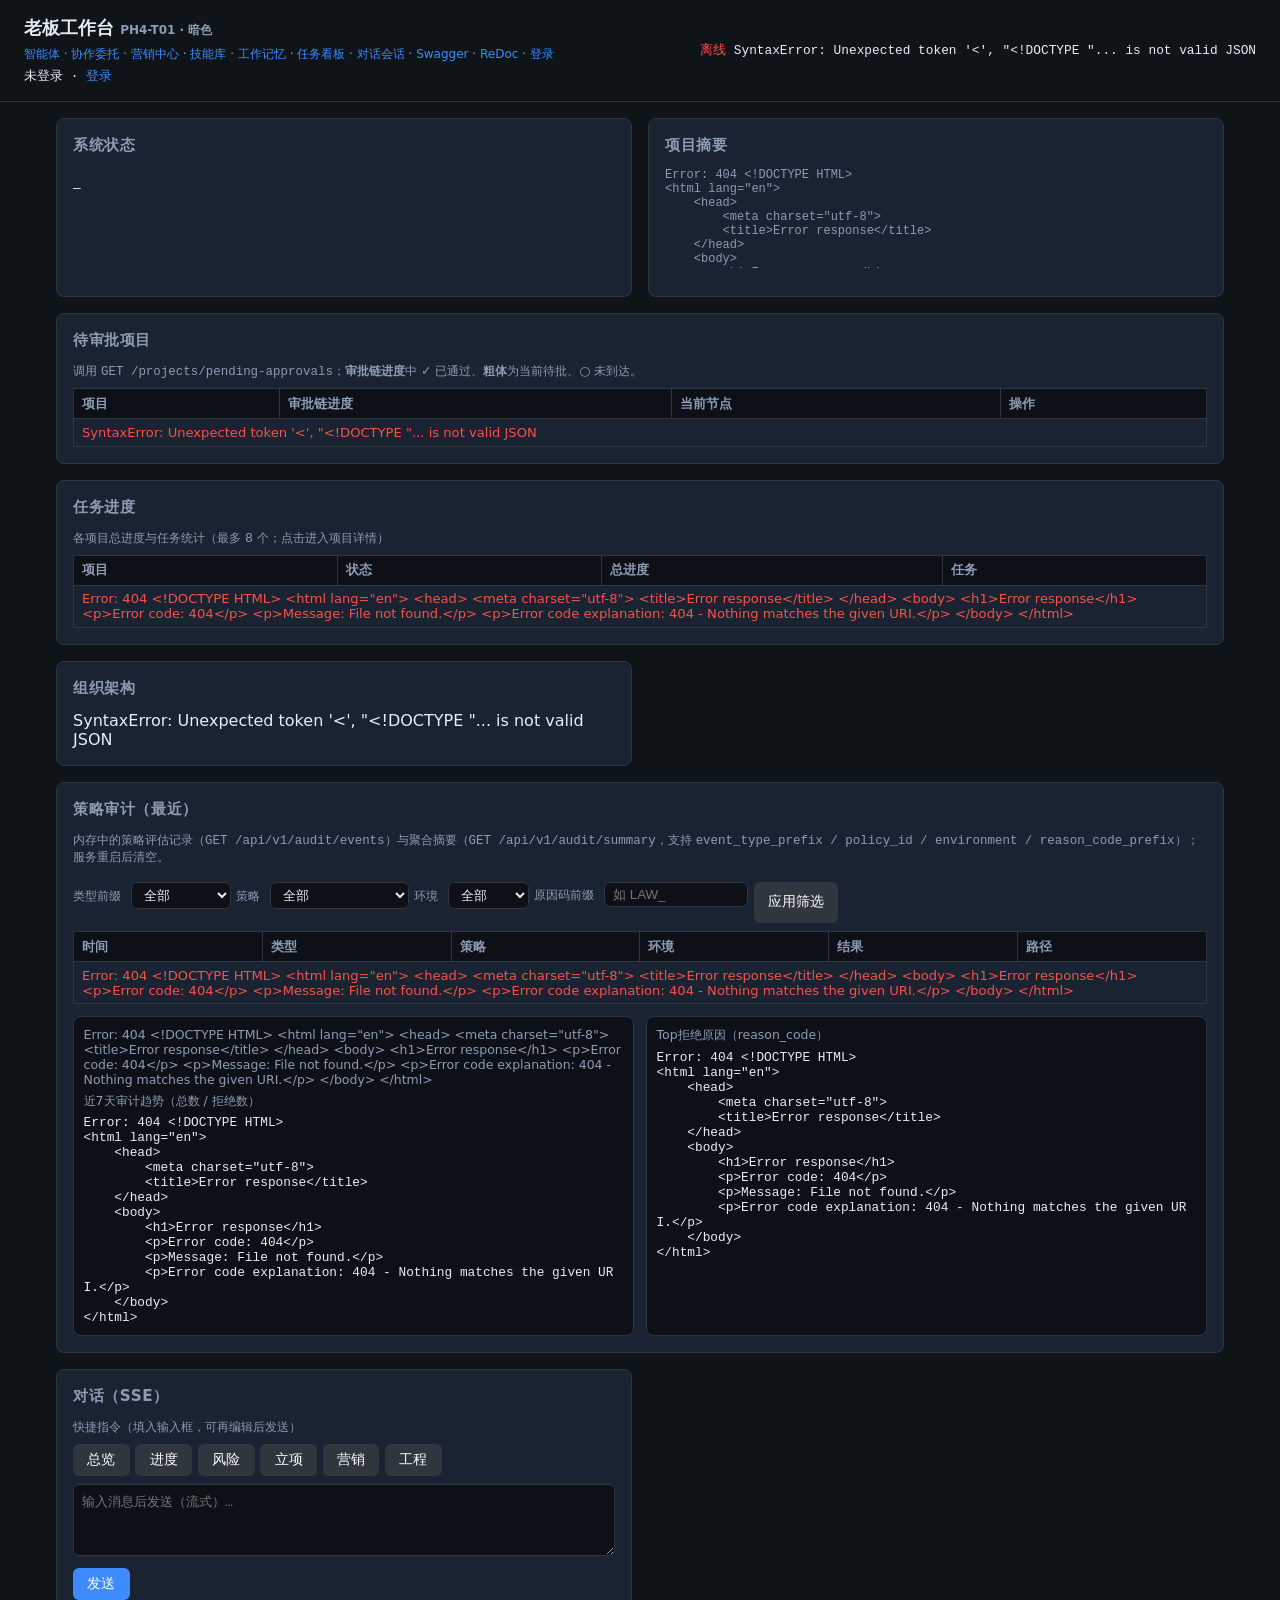
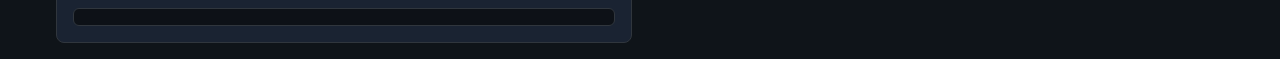
==== backend/web/index.html @ 28ca7a32 "chore: initialize project repository and automation baseline Made-with: Cursor" ====
<!DOCTYPE html>
<html lang="zh-CN">
<head>
  <meta charset="UTF-8" />
  <meta name="viewport" content="width=device-width, initial-scale=1" />
  <title>纪光元生 · 老板工作台</title>
  <style>
    :root {
      --bg: #0f1419;
      --panel: #1a2332;
      --text: #e6edf3;
      --muted: #8b9cb3;
      --accent: #3d8bfd;
      --ok: #3fb950;
      --border: #30363d;
    }
    * { box-sizing: border-box; }
    body {
      margin: 0; font-family: "Segoe UI", system-ui, sans-serif;
      background: var(--bg); color: var(--text); min-height: 100vh;
    }
    header {
      padding: 1rem 1.5rem; border-bottom: 1px solid var(--border);
      display: flex; align-items: center; justify-content: space-between; flex-wrap: wrap; gap: 0.5rem;
    }
    h1 { font-size: 1.1rem; font-weight: 600; margin: 0; }
    .badge { font-size: 0.75rem; color: var(--muted); }
    main { display: grid; grid-template-columns: 1fr 1fr; gap: 1rem; padding: 1rem; max-width: 1200px; margin: 0 auto; }
    @media (max-width: 900px) { main { grid-template-columns: 1fr; } }
    section {
      background: var(--panel); border: 1px solid var(--border);
      border-radius: 8px; padding: 1rem;
    }
    h2 { margin: 0 0 0.75rem; font-size: 0.95rem; color: var(--muted); font-weight: 600; text-transform: uppercase; letter-spacing: 0.04em; }
    pre, .mono { font-family: ui-monospace, monospace; font-size: 0.8rem; white-space: pre-wrap; word-break: break-all; }
    ul.tree { list-style: none; padding-left: 0.75rem; margin: 0; }
    ul.tree ul { margin: 0.25rem 0; }
    .node { padding: 0.2rem 0; color: var(--text); }
    .node small { color: var(--muted); }
    textarea, input[type="text"] {
      width: 100%; background: #0d1117; border: 1px solid var(--border); color: var(--text);
      border-radius: 6px; padding: 0.5rem; margin-bottom: 0.5rem;
    }
    textarea { min-height: 72px; resize: vertical; }
    button {
      background: var(--accent); color: #fff; border: none; padding: 0.45rem 0.9rem;
      border-radius: 6px; cursor: pointer; font-size: 0.85rem;
    }
    button:hover { filter: brightness(1.08); }
    button.secondary { background: #30363d; }
    .cmds { display: flex; flex-wrap: wrap; gap: 0.35rem; margin-bottom: 0.5rem; }
    .out { max-height: 220px; overflow: auto; margin-top: 0.5rem; padding: 0.5rem; background: #0d1117; border-radius: 6px; border: 1px solid var(--border); }
    .ok { color: var(--ok); }
    .err { color: #f85149; }
    a { color: var(--accent); text-decoration: none; }
    a:hover { text-decoration: underline; }
    .full-span { grid-column: 1 / -1; }
    .hint { font-size: 0.78rem; color: var(--muted); margin: 0 0 0.5rem; }
    .stat-cards { display: grid; grid-template-columns: repeat(auto-fit, minmax(140px, 1fr)); gap: 0.5rem; margin-bottom: 0.75rem; }
    .stat-card { background: #0d1117; border: 1px solid var(--border); border-radius: 6px; padding: 0.5rem 0.65rem; }
    .stat-k { font-size: 0.7rem; color: var(--muted); text-transform: uppercase; letter-spacing: 0.04em; }
    .stat-v { font-size: 0.95rem; font-weight: 600; margin-top: 0.2rem; }
    table { width: 100%; border-collapse: collapse; font-size: 0.82rem; }
    th, td { border: 1px solid var(--border); padding: 0.35rem 0.5rem; text-align: left; }
    th { background: #0d1117; color: var(--muted); font-weight: 600; }
    .pbar { height: 6px; background: #21262d; border-radius: 3px; overflow: hidden; min-width: 64px; display: inline-block; vertical-align: middle; margin-right: 6px; }
    .pfill { height: 100%; background: var(--accent); border-radius: 3px; }
  </style>
</head>
<body>
  <header>
    <div>
      <h1>老板工作台 <span class="badge">PH4-T01 · 暗色</span></h1>
      <p class="badge" style="margin:0.35rem 0 0">
        <a href="/ui/agents.html">智能体</a>
        · <a href="/ui/collab.html">协作委托</a>
        · <a href="/ui/marketing.html">营销中心</a>
        · <a href="/ui/skills.html">技能库</a>
        · <a href="/ui/memory.html">工作记忆</a>
        · <a href="/ui/tasks.html">任务看板</a>
        · <a href="/ui/chat.html">对话会话</a>
        · <a href="/docs" target="_blank" rel="noopener noreferrer">Swagger</a>
        · <a href="/redoc" target="_blank" rel="noopener noreferrer">ReDoc</a>
        · <a href="/ui/login.html">登录</a>
      </p>
      <p class="meta mono" id="userBar" style="margin:0.35rem 0 0">—</p>
    </div>
    <div class="mono" id="sysbar">加载中…</div>
  </header>
  <main>
    <section>
      <h2>系统状态</h2>
      <div class="stat-cards" id="statusCards"></div>
      <pre id="health">—</pre>
    </section>
    <section>
      <h2>项目摘要</h2>
      <div id="projectLinks"></div>
      <pre id="projectsRaw" class="mono" style="max-height:100px;overflow:auto;margin-top:0.5rem;font-size:0.75rem;color:var(--muted)">—</pre>
    </section>
    <section class="full-span">
      <h2>待审批项目</h2>
      <p class="hint">调用 <code>GET /projects/pending-approvals</code>；<strong>审批链进度</strong>中 ✓ 已通过、<strong>粗体</strong>为当前待批、○ 未到达。</p>
      <div style="overflow:auto">
        <table>
          <thead><tr><th>项目</th><th>审批链进度</th><th>当前节点</th><th>操作</th></tr></thead>
          <tbody id="pendingBody"></tbody>
        </table>
      </div>
    </section>
    <section class="full-span">
      <h2>任务进度</h2>
      <p class="hint">各项目总进度与任务统计（最多 8 个；点击进入项目详情）</p>
      <div style="overflow:auto">
        <table>
          <thead><tr><th>项目</th><th>状态</th><th>总进度</th><th>任务</th></tr></thead>
          <tbody id="taskProgBody"></tbody>
        </table>
      </div>
    </section>
    <section>
      <h2>组织架构</h2>
      <div id="org"></div>
    </section>
    <section class="full-span">
      <h2>策略审计（最近）</h2>
      <p class="hint">内存中的策略评估记录（<code>GET /api/v1/audit/events</code>）与聚合摘要（<code>GET /api/v1/audit/summary</code>，支持 <code>event_type_prefix / policy_id / environment / reason_code_prefix</code>）；服务重启后清空。</p>
      <p class="cmds" style="margin-bottom:0.5rem">
        <label class="hint">类型前缀
          <select id="auditFilter" style="margin-left:0.35rem;padding:0.25rem 0.5rem;border-radius:6px;border:1px solid var(--border);background:#0d1117;color:var(--text)">
            <option value="">全部</option>
            <option value="delegation">delegation</option>
            <option value="policy">policy</option>
          </select>
        </label>
        <label class="hint">策略
          <select id="auditPolicyFilter" style="margin-left:0.35rem;padding:0.25rem 0.5rem;border-radius:6px;border:1px solid var(--border);background:#0d1117;color:var(--text)">
            <option value="">全部</option>
            <option value="collaboration">collaboration</option>
            <option value="CEO-POLICY-13">CEO-POLICY-13</option>
            <option value="CEO-POLICY-14">CEO-POLICY-14</option>
          </select>
        </label>
        <label class="hint">环境
          <select id="auditEnvFilter" style="margin-left:0.35rem;padding:0.25rem 0.5rem;border-radius:6px;border:1px solid var(--border);background:#0d1117;color:var(--text)">
            <option value="">全部</option>
            <option value="dev">dev</option>
            <option value="staging">staging</option>
            <option value="prod">prod</option>
          </select>
        </label>
        <label class="hint">原因码前缀
          <input id="auditReasonCodeFilter" type="text" placeholder="如 LAW_" style="margin-left:0.35rem;padding:0.25rem 0.5rem;border-radius:6px;border:1px solid var(--border);background:#0d1117;color:var(--text);width:9rem" />
        </label>
        <button type="button" class="secondary" id="btnAuditApply">应用筛选</button>
      </p>
      <div style="overflow:auto">
        <table>
          <thead>
            <tr>
              <th>时间</th>
              <th>类型</th>
              <th>策略</th>
              <th>环境</th>
              <th>结果</th>
              <th>路径</th>
            </tr>
          </thead>
          <tbody id="auditBody"></tbody>
        </table>
      </div>
      <div style="margin-top:0.75rem;display:grid;grid-template-columns:1fr 1fr;gap:0.75rem">
        <div style="background:#0d1117;border:1px solid var(--border);border-radius:8px;padding:0.6rem">
          <div id="auditHealthSummary" class="hint" style="margin-bottom:0.35rem">—</div>
          <div class="hint" style="margin-bottom:0.35rem">近7天审计趋势（总数 / 拒绝数）</div>
          <div id="auditTrend" class="mono">—</div>
        </div>
        <div style="background:#0d1117;border:1px solid var(--border);border-radius:8px;padding:0.6rem">
          <div class="hint" style="margin-bottom:0.35rem">Top拒绝原因（reason_code）</div>
          <div id="auditTopReasons" class="mono">—</div>
        </div>
      </div>
    </section>
    <section>
      <h2>对话（SSE）</h2>
      <p class="hint">快捷指令（填入输入框，可再编辑后发送）</p>
      <div class="cmds">
        <button type="button" class="secondary" data-q="汇总当前各项目进度、阻塞任务与下一步建议">总览</button>
        <button type="button" class="secondary" data-q="查看项目进度与里程碑">进度</button>
        <button type="button" class="secondary" data-q="梳理跨项目风险与依赖，给出缓解动作">风险</button>
        <button type="button" class="secondary" data-q="draft 项目提交审批前需要检查哪些材料">立项</button>
        <button type="button" class="secondary" data-q="安排营销增长实验">营销</button>
        <button type="button" class="secondary" data-q="接口缺陷与回归">工程</button>
      </div>
      <textarea id="msg" placeholder="输入消息后发送（流式）…"></textarea>
      <button type="button" id="send">发送</button>
      <div class="out mono" id="chatout"></div>
    </section>
  </main>
  <script src="api-client.js"></script>
  <script>
    const API = "/api/v1";
    const LAW = ["LAW-04", "LAW-05"];

    function escapeHtml(s) {
      return String(s)
        .replace(/&/g, "&amp;")
        .replace(/</g, "&lt;")
        .replace(/>/g, "&gt;")
        .replace(/"/g, "&quot;");
    }

    function renderStatusCards(h, llm) {
      const c = document.getElementById("statusCards");
      c.innerHTML = "";
      const pe = h.policy_engine || {};
      const rows = [
        ["服务", h.status || "—"],
        ["运行模式", h.runtime_mode || "—"],
        ["策略引擎", pe.loaded ? "已加载" : "未就绪"],
      ];
      if (llm && typeof llm === "object") {
        const on = llm.llm_enabled && llm.api_configured;
        const ready = llm.api_configured && !llm.llm_enabled;
        const llmLine =
          (on ? "已启用" : ready ? "可启用" : "未配密钥") +
          " · " +
          String(llm.primary_model || "—");
        rows.push(["大模型", llmLine]);
      }
      rows.forEach(([k, v]) => {
        const d = document.createElement("div");
        d.className = "stat-card";
        d.innerHTML =
          "<div class=\"stat-k\">" + escapeHtml(k) + "</div><div class=\"stat-v\">" + escapeHtml(String(v)) + "</div>";
        c.appendChild(d);
      });
    }

    async function refreshSys() {
      try {
        const [h, llm] = await Promise.all([
          fetch("/healthz").then(r => r.json()),
          jyisApiFetch(API + "/llm/status")
            .then(r => (r.ok ? r.json() : null))
            .catch(() => null),
        ]);
        document.getElementById("health").textContent = JSON.stringify(h, null, 2);
        renderStatusCards(h, llm);
        let llmHint = "";
        if (llm && typeof llm === "object") {
          llmHint =
            " · LLM=" +
            (llm.llm_enabled && llm.api_configured ? "<span class=\"ok\">on</span>" : "off") +
            "/" +
            escapeHtml(String(llm.primary_model || "?"));
        }
        document.getElementById("sysbar").innerHTML =
          "<span class=\"ok\">●</span> " +
          escapeHtml(String(h.status)) +
          " · runtime=<b>" +
          escapeHtml(String(h.runtime_mode)) +
          "</b> · policy=" +
          (h.policy_engine && h.policy_engine.loaded ? "<span class=\"ok\">OK</span>" : "?") +
          llmHint;
      } catch (e) {
        document.getElementById("statusCards").innerHTML = "";
        document.getElementById("sysbar").innerHTML = "<span class=\"err\">离线</span> " + escapeHtml(String(e));
      }
    }

    async function refreshAudit() {
      const tb = document.getElementById("auditBody");
      if (!tb) return;
      tb.innerHTML = "";
      const trendEl = document.getElementById("auditTrend");
      const topEl = document.getElementById("auditTopReasons");
      const healthEl = document.getElementById("auditHealthSummary");
      if (trendEl) trendEl.textContent = "加载中…";
      if (topEl) topEl.textContent = "加载中…";
      if (healthEl) healthEl.textContent = "加载中…";
      try {
        const af = document.getElementById("auditFilter");
        const pfx = af && af.value ? String(af.value).trim() : "";
        const pf = document.getElementById("auditPolicyFilter");
        const pid = pf && pf.value ? String(pf.value).trim() : "";
        const ef = document.getElementById("auditEnvFilter");
        const env = ef && ef.value ? String(ef.value).trim() : "";
        const rf = document.getElementById("auditReasonCodeFilter");
        const rcPrefix = rf && rf.value ? String(rf.value).trim() : "";
        const qs = new URLSearchParams({ limit: "12" });
        if (pfx) qs.set("event_type_prefix", pfx);
        if (pid) qs.set("policy_id", pid);
        if (env) qs.set("environment", env);
        if (rcPrefix) qs.set("reason_code_prefix", rcPrefix);
        const [r, rs] = await Promise.all([
          jyisApiFetch(API + "/audit/events?" + qs.toString()),
          jyisApiFetch(API + "/audit/summary?" + qs.toString() + "&days=7&top_limit=5"),
        ]);
        if (!r.ok) throw new Error(r.status + " " + (await r.text()));
        if (!rs.ok) throw new Error(rs.status + " " + (await rs.text()));
        const evs = (await r.json()).events || [];
        renderAuditInsights((await rs.json()) || {});
        if (!evs.length) {
          tb.innerHTML =
            "<tr><td colspan=\"6\" class=\"hint\">暂无审计记录（触发对话、发布、委托或审批后可在此看到）</td></tr>";
          return;
        }
        evs
          .slice()
          .reverse()
          .forEach(ev => {
            const tr = document.createElement("tr");
            const ok = ev.allowed ? "允许" : "拒绝";
            const okClass = ev.allowed ? "ok" : "err";
            const reason = String(ev.reason || "").slice(0, 80);
            tr.innerHTML =
              "<td class=\"mono\">" +
              escapeHtml(String(ev.timestamp || "")) +
              "</td><td class=\"mono\">" +
              escapeHtml(String(ev.event_type || "")) +
              "</td><td class=\"mono\">" +
              escapeHtml(String(ev.policy_id || "")) +
              "</td><td>" +
              escapeHtml(String(ev.environment || "")) +
              "</td><td class=\"" +
              okClass +
              "\">" +
              escapeHtml(ok) +
              "<div class=\"hint\" style=\"margin-top:0.2rem\">" +
              escapeHtml(reason) +
              "</div></td><td class=\"mono\">" +
              escapeHtml(String(ev.endpoint || "").slice(0, 64)) +
              "</td>";
            tb.appendChild(tr);
          });
      } catch (e) {
        tb.innerHTML = "<tr><td colspan=\"6\" class=\"err\">" + escapeHtml(String(e)) + "</td></tr>";
        if (trendEl) trendEl.textContent = String(e);
        if (topEl) topEl.textContent = String(e);
        if (healthEl) healthEl.textContent = String(e);
      }
    }

    function renderAuditInsights(summary) {
      const trendEl = document.getElementById("auditTrend");
      const topEl = document.getElementById("auditTopReasons");
      const healthEl = document.getElementById("auditHealthSummary");
      if (!trendEl || !topEl || !healthEl) return;
      const trend = Array.isArray(summary && summary.trend) ? summary.trend : [];
      const tops = Array.isArray(summary && summary.top_reasons) ? summary.top_reasons : [];
      const total = Number(summary && summary.total_events ? summary.total_events : 0);
      const deniedRate = Number(summary && summary.denied_rate ? summary.denied_rate : 0);
      const allowedRate = Number(summary && summary.allowed_rate ? summary.allowed_rate : 100);
      healthEl.innerHTML =
        "总计 " +
        escapeHtml(String(total)) +
        " 条，允许率 " +
        (allowedRate < 80 ? "<span class=\"err\">" : "<span class=\"ok\">") +
        escapeHtml(String(allowedRate)) +
        "%</span>，拒绝率 " +
        escapeHtml(String(deniedRate)) +
        "%";
      if (!trend.length) {
        trendEl.textContent = "暂无数据";
      } else {
        trendEl.textContent = trend
          .map(x => {
            const rate = Number(x.allowed_rate || 0);
            const warn = rate < 80 ? " ⚠" : "";
            return (
              String(x.day || "") +
              "  total=" +
              String(x.total || 0) +
              "  denied=" +
              String(x.denied || 0) +
              "  allowed_rate=" +
              String(rate) +
              "%" +
              warn
            );
          })
          .join("\n");
      }
      if (!tops.length) {
        topEl.textContent = "暂无数据";
      } else {
        topEl.textContent = tops
          .map(x => String(x.reason_code || "UNKNOWN") + " × " + String(x.count || 0))
          .join("\n");
      }
    }

    /** @returns {Promise<any[]>} */
    async function fetchProjectList() {
      const r = await jyisApiFetch(API + "/projects");
      if (!r.ok) throw new Error(r.status + " " + (await r.text()));
      const data = await r.json();
      return Array.isArray(data) ? data : [];
    }

    function renderProjectLinksFromData(data) {
      const box = document.getElementById("projectLinks");
      const raw = document.getElementById("projectsRaw");
      box.innerHTML = "";
      (data || []).slice(0, 12).forEach(p => {
        const a = document.createElement("a");
        a.href = "/ui/project.html?id=" + encodeURIComponent(p.id);
        a.textContent = (p.name || p.id) + " · " + p.id;
        a.style.display = "block";
        a.style.margin = "0.3rem 0";
        box.appendChild(a);
      });
      raw.textContent = JSON.stringify((data || []).slice(0, 2), null, 2);
    }

    async function refreshProjects() {
      try {
        const data = await fetchProjectList();
        renderProjectLinksFromData(data);
      } catch (e) {
        document.getElementById("projectLinks").textContent = "";
        document.getElementById("projectsRaw").textContent = String(e);
      }
    }

    /** @param {any[]|undefined} prefetched 已拉取的项目列表时可传入，避免重复请求 */
    async function refreshTaskProgress(prefetched) {
      const tb = document.getElementById("taskProgBody");
      tb.innerHTML = "";
      try {
        const data = prefetched !== undefined ? prefetched : await fetchProjectList();
        const slice = data.slice(0, 8);
        const rows = await Promise.all(
          slice.map(async p => {
            const pr = await jyisApiFetch(API + "/projects/" + encodeURIComponent(p.id) + "/progress").then(r => r.json());
            return { p, pr };
          }),
        );
        rows.forEach(({ p, pr }) => {
          const tr = document.createElement("tr");
          const pct = Math.min(100, Math.max(0, Number(pr.overall_progress) || 0));
          const nameEsc = escapeHtml(p.name || p.id);
          const idEsc = escapeHtml(p.id);
          const stEsc = escapeHtml(String(pr.project_status ?? "—"));
          const bar =
            "<div class=\"pbar\"><div class=\"pfill\" style=\"width:" +
            pct +
            "%\"></div></div><span class=\"mono\">" +
            pct +
            "%</span>";
          const tasksTxt = escapeHtml(String(pr.completed_task_count ?? 0) + " / " + String(pr.task_count ?? 0));
          tr.innerHTML =
            "<td><a href=\"/ui/project.html?id=" +
            encodeURIComponent(p.id) +
            "\">" +
            nameEsc +
            "</a><div class=\"mono hint\" style=\"margin:0.15rem 0 0\">" +
            idEsc +
            "</div></td><td>" +
            stEsc +
            "</td><td>" +
            bar +
            "</td><td class=\"mono\">" +
            tasksTxt +
            "</td>";
          tb.appendChild(tr);
        });
        if (!slice.length) {
          const tr = document.createElement("tr");
          tr.innerHTML = "<td colspan=\"4\"><span class=\"hint\">暂无项目</span></td>";
          tb.appendChild(tr);
        }
      } catch (e) {
        const tr = document.createElement("tr");
        tr.innerHTML = "<td colspan=\"4\" class=\"err\">" + escapeHtml(String(e)) + "</td>";
        tb.appendChild(tr);
      }
    }

    function renderTree(nodes, ul) {
      nodes.forEach(n => {
        const li = document.createElement("li");
        li.className = "node";
        li.innerHTML =
          "<strong>" +
          escapeHtml(n.name) +
          "</strong> <small>" +
          escapeHtml(n.id) +
          " · " +
          escapeHtml(n.level) +
          " · " +
          escapeHtml(n.role || "-") +
          "</small>";
        ul.appendChild(li);
        if (n.children && n.children.length) {
          const sub = document.createElement("ul");
          sub.className = "tree";
          li.appendChild(sub);
          renderTree(n.children, sub);
        }
      });
    }

    function pendingApproverLevel(p) {
      const ap = p.approval || {};
      const chain = ap.chain || [];
      const step = Number(ap.step) || 0;
      if (step >= chain.length) return null;
      return String(chain[step]);
    }

    function formatApprovalChainProgressHtml(p) {
      const ap = p.approval || {};
      const chain = ap.chain || [];
      const step = Number(ap.step) || 0;
      if (!chain.length) return escapeHtml("—");
      return chain
        .map((lev, i) => {
          const L = escapeHtml(String(lev));
          if (i < step) return L + "<span class=\"hint\">✓</span>";
          if (i === step) return "<strong>" + L + "</strong><span class=\"hint\">·待批</span>";
          return L + "<span class=\"hint\">○</span>";
        })
        .join(' <span class="hint">→</span> ');
    }

    async function refreshPendingApprovals() {
      const tb = document.getElementById("pendingBody");
      tb.innerHTML = "";
      try {
        const r = await jyisApiFetch(API + "/projects/pending-approvals").then(x => x.json());
        const items = r.items || [];
        if (!items.length) {
          tb.innerHTML = "<tr><td colspan=\"4\" class=\"hint\">暂无待审批项目</td></tr>";
          return;
        }
        items.forEach(p => {
          const lvl = pendingApproverLevel(p);
          const tr = document.createElement("tr");
          const name = escapeHtml(p.name || p.id);
          const pid = escapeHtml(p.id);
          const lv = lvl ? escapeHtml(lvl) : "—";
          const prog = formatApprovalChainProgressHtml(p);
          const actions =
            lvl != null
              ? "<button type=\"button\" class=\"secondary btn-appr\" data-pid=\"" +
                encodeURIComponent(p.id) +
                "\" data-level=\"" +
                escapeHtml(lvl) +
                "\">通过</button> <button type=\"button\" class=\"secondary btn-rej\" data-pid=\"" +
                encodeURIComponent(p.id) +
                "\" data-level=\"" +
                escapeHtml(lvl) +
                "\">驳回</button>"
              : "<span class=\"hint\">—</span>";
          tr.innerHTML =
            "<td><a href=\"/ui/project.html?id=" +
            encodeURIComponent(p.id) +
            "\">" +
            name +
            "</a><div class=\"mono hint\" style=\"margin:0.15rem 0 0\">" +
            pid +
            "</div></td><td>" +
            prog +
            "</td><td class=\"mono\">" +
            lv +
            "</td><td class=\"row\">" +
            actions +
            "</td>";
          tb.appendChild(tr);
        });
      } catch (e) {
        tb.innerHTML = "<tr><td colspan=\"4\" class=\"err\">" + escapeHtml(String(e)) + "</td></tr>";
      }
    }

    document.getElementById("pendingBody").addEventListener("click", async ev => {
      const t = ev.target;
      if (!(t instanceof HTMLElement)) return;
      const pid = t.getAttribute("data-pid");
      const level = t.getAttribute("data-level");
      if (!pid || !level) return;
      const dec = decodeURIComponent(pid);
      if (t.classList.contains("btn-appr")) {
        const r = await jyisApiFetch(API + "/projects/" + encodeURIComponent(dec) + "/approve", {
          method: "POST",
          headers: { "Content-Type": "application/json" },
          body: JSON.stringify({ level }),
        });
        if (!r.ok) {
          alert("通过失败 " + r.status + " " + (await r.text()).slice(0, 200));
          return;
        }
        await refreshPendingApprovals();
        try {
          const data = await fetchProjectList();
          renderProjectLinksFromData(data);
          await refreshTaskProgress(data);
        } catch (_) {}
      }
      if (t.classList.contains("btn-rej")) {
        const reason = window.prompt("驳回理由（必填）");
        if (!reason || !String(reason).trim()) return;
        const r = await jyisApiFetch(API + "/projects/" + encodeURIComponent(dec) + "/reject", {
          method: "POST",
          headers: { "Content-Type": "application/json" },
          body: JSON.stringify({ level, reason: String(reason).trim() }),
        });
        if (!r.ok) {
          alert("驳回失败 " + r.status + " " + (await r.text()).slice(0, 200));
          return;
        }
        await refreshPendingApprovals();
        try {
          const data = await fetchProjectList();
          renderProjectLinksFromData(data);
          await refreshTaskProgress(data);
        } catch (_) {}
      }
    });

    async function refreshOrg() {
      const el = document.getElementById("org");
      el.textContent = "加载…";
      try {
        const r = await jyisApiFetch(API + "/agents/org-tree");
        const data = await r.json();
        el.textContent = "";
        const ul = document.createElement("ul");
        ul.className = "tree";
        renderTree(data.roots || [], ul);
        el.appendChild(ul);
      } catch (e) {
        el.textContent = String(e);
      }
    }

    async function sendChat() {
      const out = document.getElementById("chatout");
      const text = document.getElementById("msg").value.trim();
      if (!text) return;
      out.textContent = "";
      const sess = await jyisApiFetch(API + "/chat/sessions", { method: "POST", headers: { "Content-Type": "application/json" }, body: JSON.stringify({ title: "ui" }) }).then(r => r.json());
      const url = API + "/chat/sessions/" + sess.id + "/messages/stream";
      const resp = await jyisApiFetch(url, {
        method: "POST",
        headers: { "Content-Type": "application/json" },
        body: JSON.stringify({ message: text, environment: "dev", law: LAW }),
      });
      if (!resp.ok) { out.textContent = "错误 " + resp.status; return; }
      const reader = resp.body.getReader();
      const dec = new TextDecoder();
      let buf = "";
      while (true) {
        const { done, value } = await reader.read();
        if (done) break;
        buf += dec.decode(value, { stream: true });
        const parts = buf.split("\n\n");
        buf = parts.pop() || "";
        for (const block of parts) {
          for (const line of block.split("\n")) {
            if (line.startsWith("data: ")) {
              try {
                const j = JSON.parse(line.slice(6));
                if (j.type === "delta") out.textContent += j.content || "";
                if (j.type === "done") out.textContent += "\n\n[完成]";
              } catch (_) {}
            }
          }
        }
      }
    }

    document.getElementById("send").addEventListener("click", sendChat);
    document.querySelectorAll(".cmds button").forEach(b => {
      b.addEventListener("click", () => { document.getElementById("msg").value = b.dataset.q || ""; });
    });
    const btnAudit = document.getElementById("btnAuditApply");
    if (btnAudit) btnAudit.addEventListener("click", () => refreshAudit());

    async function boot() {
      await refreshSys();
      try {
        const data = await fetchProjectList();
        renderProjectLinksFromData(data);
        await refreshTaskProgress(data);
      } catch (e) {
        document.getElementById("projectLinks").textContent = "";
        document.getElementById("projectsRaw").textContent = String(e);
        document.getElementById("taskProgBody").innerHTML =
          "<tr><td colspan=\"4\" class=\"err\">" + escapeHtml(String(e)) + "</td></tr>";
      }
      await refreshOrg();
      await refreshPendingApprovals();
      await refreshAudit();
      const ub = typeof jyisInitUserBar === "function" ? jyisInitUserBar({ apiBase: API }) : null;
      if (ub && ub.refresh) await ub.refresh();
    }
    boot();
    setInterval(refreshSys, 15000);
    setInterval(() => {
      refreshTaskProgress().catch(() => {});
    }, 45000);
    setInterval(() => {
      refreshPendingApprovals().catch(() => {});
    }, 60000);
    setInterval(() => {
      refreshAudit().catch(() => {});
    }, 90000);
  </script>
</body>
</html>
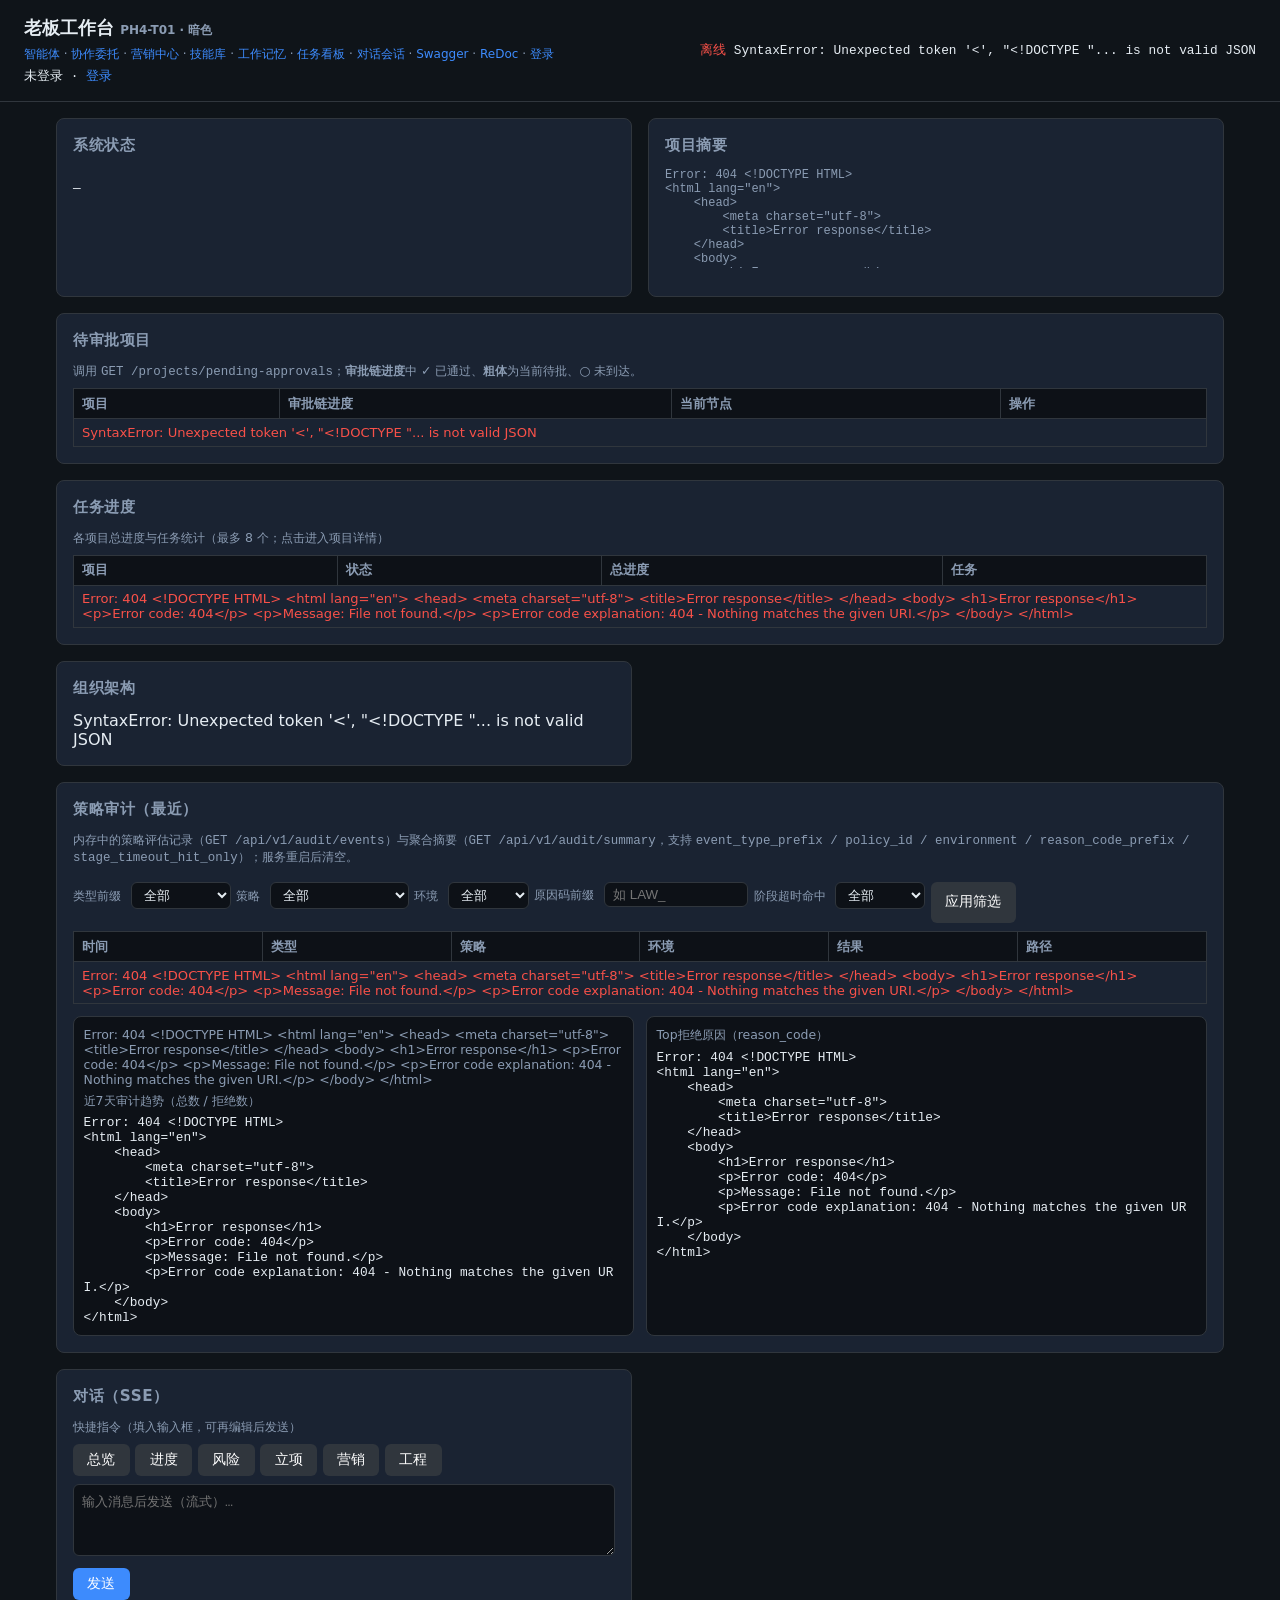
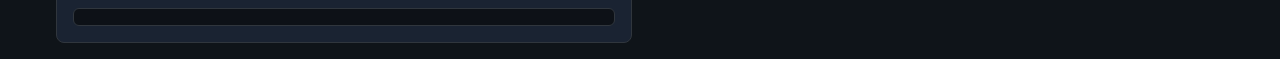
==== commit 3d18fef8: "feat(stage): add timeout health checks and grouped audit visibility Implement stage timeout health/t" ====
--- a/backend/web/index.html
+++ b/backend/web/index.html
@@ -124,7 +124,7 @@
     </section>
     <section class="full-span">
       <h2>策略审计（最近）</h2>
-      <p class="hint">内存中的策略评估记录（<code>GET /api/v1/audit/events</code>）与聚合摘要（<code>GET /api/v1/audit/summary</code>，支持 <code>event_type_prefix / policy_id / environment / reason_code_prefix</code>）；服务重启后清空。</p>
+      <p class="hint">内存中的策略评估记录（<code>GET /api/v1/audit/events</code>）与聚合摘要（<code>GET /api/v1/audit/summary</code>，支持 <code>event_type_prefix / policy_id / environment / reason_code_prefix / stage_timeout_hit_only</code>）；服务重启后清空。</p>
       <p class="cmds" style="margin-bottom:0.5rem">
         <label class="hint">类型前缀
           <select id="auditFilter" style="margin-left:0.35rem;padding:0.25rem 0.5rem;border-radius:6px;border:1px solid var(--border);background:#0d1117;color:var(--text)">
@@ -151,6 +151,13 @@
         </label>
         <label class="hint">原因码前缀
           <input id="auditReasonCodeFilter" type="text" placeholder="如 LAW_" style="margin-left:0.35rem;padding:0.25rem 0.5rem;border-radius:6px;border:1px solid var(--border);background:#0d1117;color:var(--text);width:9rem" />
+        </label>
+        <label class="hint">阶段超时命中
+          <select id="stageTimeoutHitFilter" style="margin-left:0.35rem;padding:0.25rem 0.5rem;border-radius:6px;border:1px solid var(--border);background:#0d1117;color:var(--text)">
+            <option value="">全部</option>
+            <option value="true">仅命中</option>
+            <option value="false">仅未命中</option>
+          </select>
         </label>
         <button type="button" class="secondary" id="btnAuditApply">应用筛选</button>
       </p>
@@ -288,11 +295,16 @@
         const env = ef && ef.value ? String(ef.value).trim() : "";
         const rf = document.getElementById("auditReasonCodeFilter");
         const rcPrefix = rf && rf.value ? String(rf.value).trim() : "";
+        const shf = document.getElementById("stageTimeoutHitFilter");
+        const stageTimeoutHitOnly = shf && shf.value ? String(shf.value).trim() : "";
         const qs = new URLSearchParams({ limit: "12" });
         if (pfx) qs.set("event_type_prefix", pfx);
         if (pid) qs.set("policy_id", pid);
         if (env) qs.set("environment", env);
         if (rcPrefix) qs.set("reason_code_prefix", rcPrefix);
+        if (stageTimeoutHitOnly === "true" || stageTimeoutHitOnly === "false") {
+          qs.set("stage_timeout_hit_only", stageTimeoutHitOnly);
+        }
         const [r, rs] = await Promise.all([
           jyisApiFetch(API + "/audit/events?" + qs.toString()),
           jyisApiFetch(API + "/audit/summary?" + qs.toString() + "&days=7&top_limit=5"),
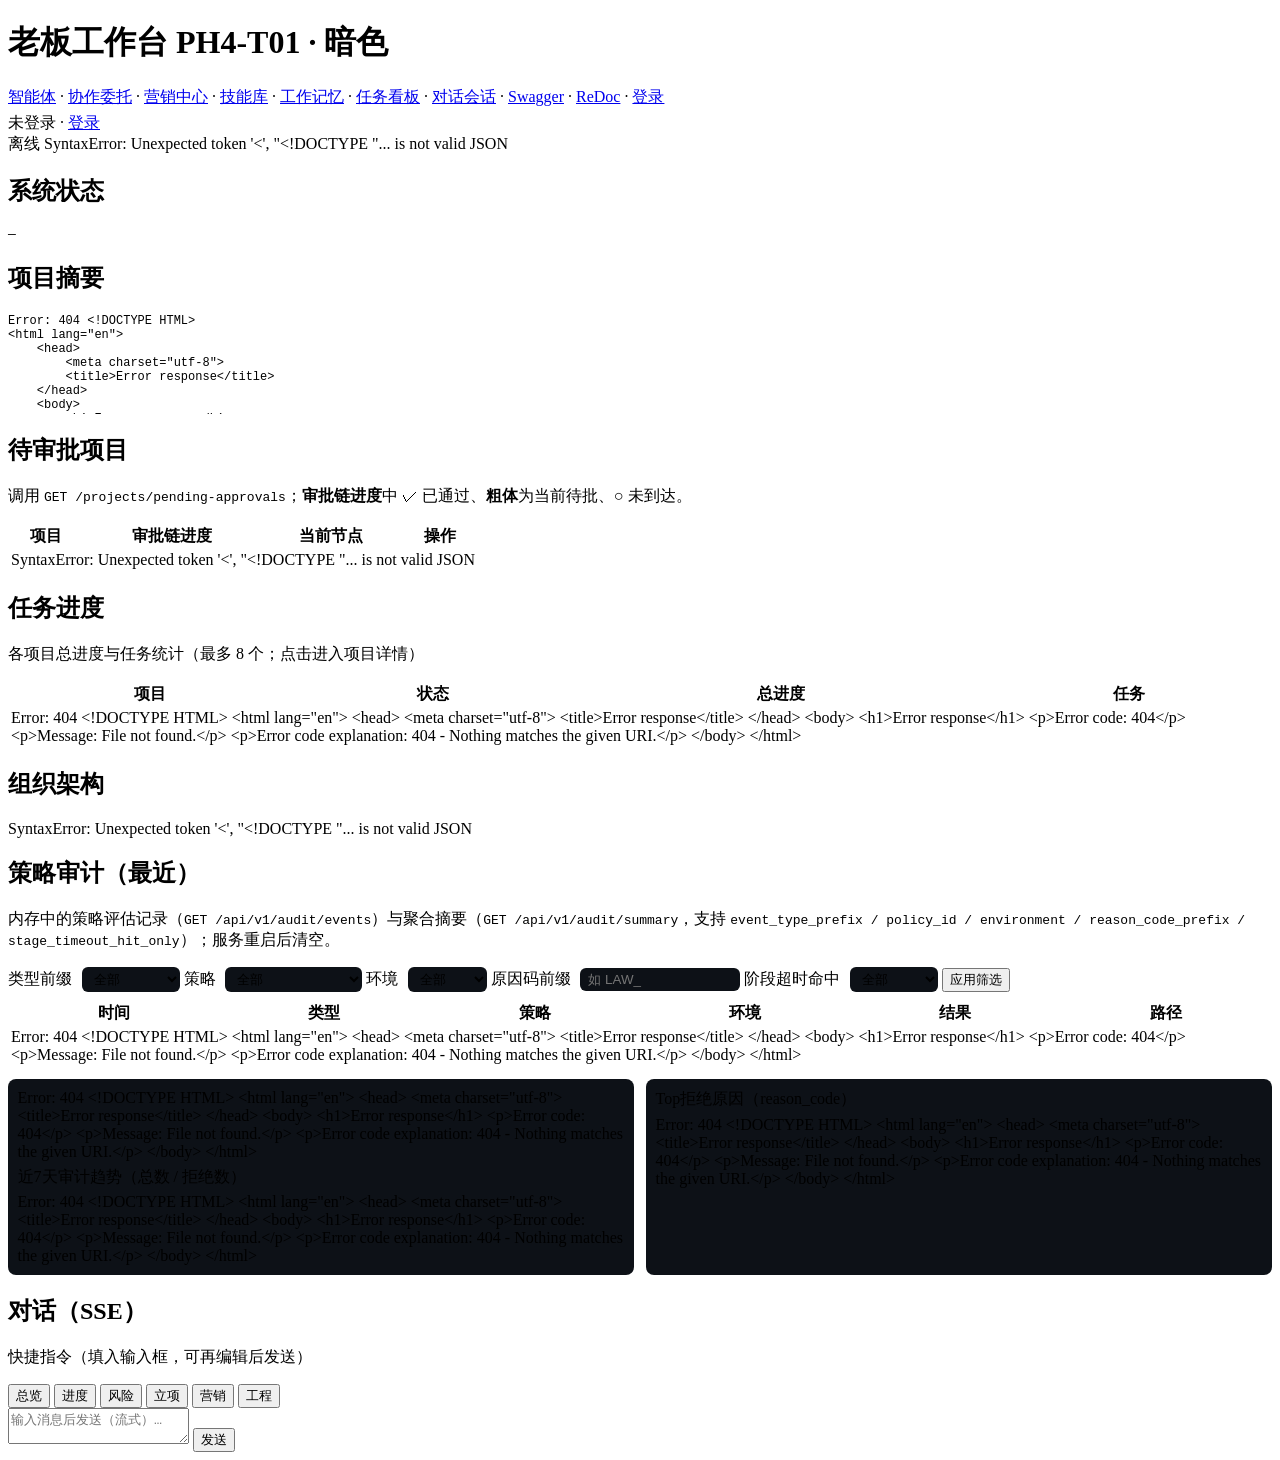
==== commit 8d2d7a64: "feat(release): complete day5 precheck automation and handoff package Deliver Day4/Day5 release autom" ====
--- a/backend/web/index.html
+++ b/backend/web/index.html
@@ -4,68 +4,7 @@
   <meta charset="UTF-8" />
   <meta name="viewport" content="width=device-width, initial-scale=1" />
   <title>纪光元生 · 老板工作台</title>
-  <style>
-    :root {
-      --bg: #0f1419;
-      --panel: #1a2332;
-      --text: #e6edf3;
-      --muted: #8b9cb3;
-      --accent: #3d8bfd;
-      --ok: #3fb950;
-      --border: #30363d;
-    }
-    * { box-sizing: border-box; }
-    body {
-      margin: 0; font-family: "Segoe UI", system-ui, sans-serif;
-      background: var(--bg); color: var(--text); min-height: 100vh;
-    }
-    header {
-      padding: 1rem 1.5rem; border-bottom: 1px solid var(--border);
-      display: flex; align-items: center; justify-content: space-between; flex-wrap: wrap; gap: 0.5rem;
-    }
-    h1 { font-size: 1.1rem; font-weight: 600; margin: 0; }
-    .badge { font-size: 0.75rem; color: var(--muted); }
-    main { display: grid; grid-template-columns: 1fr 1fr; gap: 1rem; padding: 1rem; max-width: 1200px; margin: 0 auto; }
-    @media (max-width: 900px) { main { grid-template-columns: 1fr; } }
-    section {
-      background: var(--panel); border: 1px solid var(--border);
-      border-radius: 8px; padding: 1rem;
-    }
-    h2 { margin: 0 0 0.75rem; font-size: 0.95rem; color: var(--muted); font-weight: 600; text-transform: uppercase; letter-spacing: 0.04em; }
-    pre, .mono { font-family: ui-monospace, monospace; font-size: 0.8rem; white-space: pre-wrap; word-break: break-all; }
-    ul.tree { list-style: none; padding-left: 0.75rem; margin: 0; }
-    ul.tree ul { margin: 0.25rem 0; }
-    .node { padding: 0.2rem 0; color: var(--text); }
-    .node small { color: var(--muted); }
-    textarea, input[type="text"] {
-      width: 100%; background: #0d1117; border: 1px solid var(--border); color: var(--text);
-      border-radius: 6px; padding: 0.5rem; margin-bottom: 0.5rem;
-    }
-    textarea { min-height: 72px; resize: vertical; }
-    button {
-      background: var(--accent); color: #fff; border: none; padding: 0.45rem 0.9rem;
-      border-radius: 6px; cursor: pointer; font-size: 0.85rem;
-    }
-    button:hover { filter: brightness(1.08); }
-    button.secondary { background: #30363d; }
-    .cmds { display: flex; flex-wrap: wrap; gap: 0.35rem; margin-bottom: 0.5rem; }
-    .out { max-height: 220px; overflow: auto; margin-top: 0.5rem; padding: 0.5rem; background: #0d1117; border-radius: 6px; border: 1px solid var(--border); }
-    .ok { color: var(--ok); }
-    .err { color: #f85149; }
-    a { color: var(--accent); text-decoration: none; }
-    a:hover { text-decoration: underline; }
-    .full-span { grid-column: 1 / -1; }
-    .hint { font-size: 0.78rem; color: var(--muted); margin: 0 0 0.5rem; }
-    .stat-cards { display: grid; grid-template-columns: repeat(auto-fit, minmax(140px, 1fr)); gap: 0.5rem; margin-bottom: 0.75rem; }
-    .stat-card { background: #0d1117; border: 1px solid var(--border); border-radius: 6px; padding: 0.5rem 0.65rem; }
-    .stat-k { font-size: 0.7rem; color: var(--muted); text-transform: uppercase; letter-spacing: 0.04em; }
-    .stat-v { font-size: 0.95rem; font-weight: 600; margin-top: 0.2rem; }
-    table { width: 100%; border-collapse: collapse; font-size: 0.82rem; }
-    th, td { border: 1px solid var(--border); padding: 0.35rem 0.5rem; text-align: left; }
-    th { background: #0d1117; color: var(--muted); font-weight: 600; }
-    .pbar { height: 6px; background: #21262d; border-radius: 3px; overflow: hidden; min-width: 64px; display: inline-block; vertical-align: middle; margin-right: 6px; }
-    .pfill { height: 100%; background: var(--accent); border-radius: 3px; }
-  </style>
+  <link rel="stylesheet" href="/ui/styles/theme-future.css" />
 </head>
 <body>
   <header>
